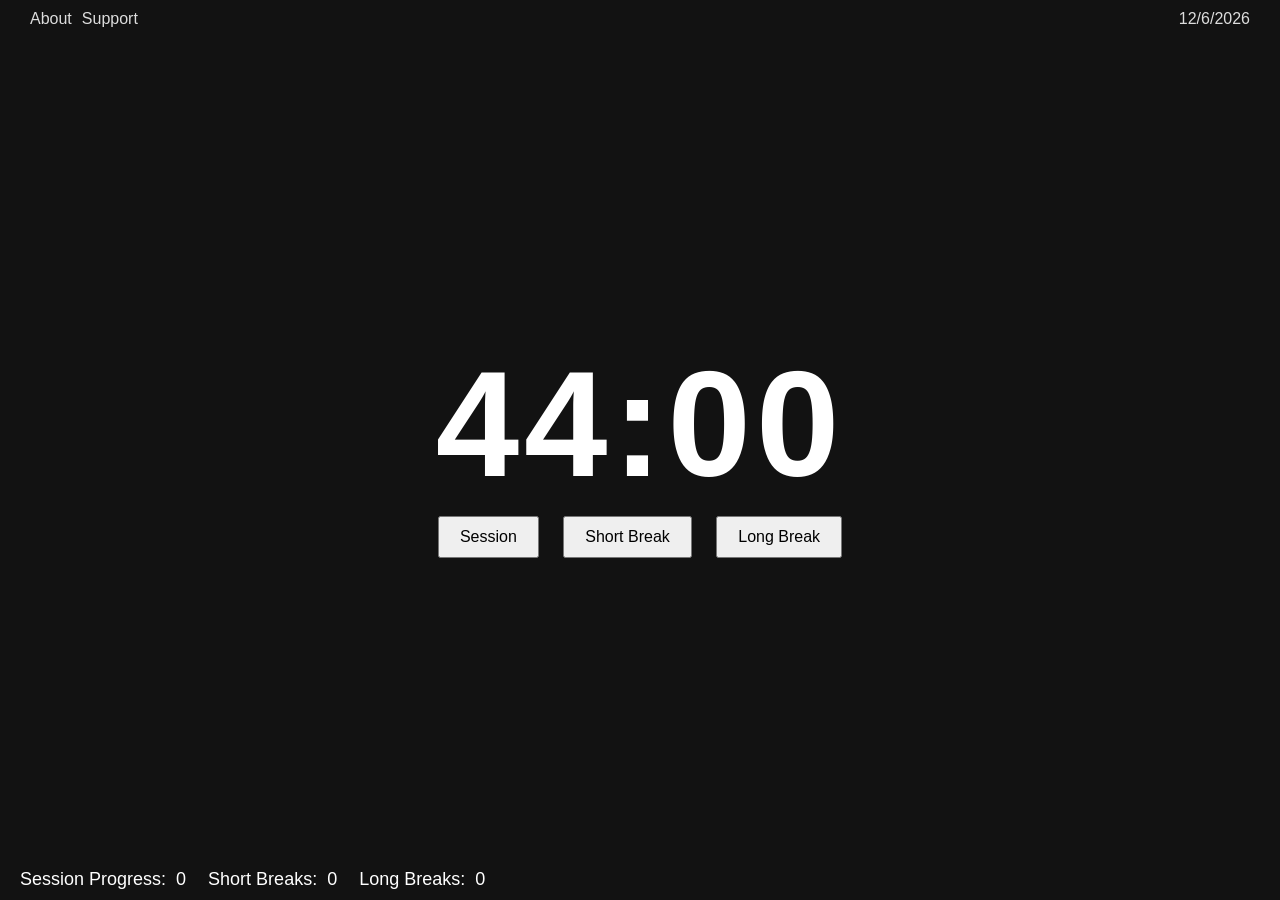
==== index.html @ dd266287 "Updated timer" ====
<!DOCTYPE html>
<html>
<head>
    <title>FLow Fluent - A Pomodoro Timer </title>
    <link rel="stylesheet" type="text/css" href="style.css">
</head>
<body>
    <div class="top-left-controls">
        <a href="about.html" class="about-link">About</a>
        <a href="support.html" class="about-link">Support</a>
    </div>

    <div class="top-right-controls">
        <div id="current-date"></div>
    </div>

    <div class="container">
        <div class="pomodoro">
            <div id="timer-display">44:00</div>
            <button id="start-timer">Session</button>
            <button id="short-break">Short Break</button>
            <button id="long-break">Long Break</button>
            <button id="reset-timer" style="display:none;">Reset</button>
        </div>
    </div>

    <div class="bottom-left-controls">
        <div class="progress-container">
            <div class="session-progress">
                <span class="session-progress-label">Session Progress:</span>
                <span id="session-counter">0</span>
            </div>
            <div class="break-progress">
                <span class="break-progress-label">Short Breaks:</span>
                <span id="short-break-counter">0</span>
            </div>
            <div class="break-progress">
                <span class="break-progress-label">Long Breaks:</span>
                <span id="long-break-counter">0</span>
            </div>
        </div>
    </div>

    <script src="script.js"></script>
</body>
</html>
---- style.css ----
body {
    color: white;
    background-color: #121212;
    font-family: Arial, sans-serif;
    margin: 0;
    padding: 0;
    display: flex;
    flex-direction: column;
    align-items: center;
}

.top-left-controls, .top-right-controls {
    position: fixed;
    top: 10px;
    display: flex;
    align-items: center;
    color: #ddd;
}

.top-left-controls {
    left: 30px;
}

.top-right-controls {
    right: 30px;
}

.about-link {
    text-decoration: none;
    color: #ddd;
    font-size: 16px;
    transition: color 0.3s;
}

.about-link:hover {
    color: #fff;
}

.container {
    display: flex;
    flex-direction: column;
    justify-content: center;
    align-items: center;
    height: 100vh;
    text-align: center;
}

.pomodoro {
    margin: 20px 0;
}

#timer-display {
    font-size: 150px;
    font-weight: bold;
    color: #fff;
    letter-spacing: 5px;
    margin: 0;
}

.pomodoro button {
    padding: 10px 20px;
    font-size: 16px;
    margin: 5px 10px;
    cursor: pointer;
}

.bottom-left-controls {
    position: fixed;
    bottom: 10px;
    left: 20px;
}

.progress-container {
    display: flex;
    gap: 12px;
}

.session-progress, .break-progress {
    display: flex;
    align-items: center;
}

.session-progress-label, .break-progress-label,
#session-counter, #short-break-counter, #long-break-counter {
    font-size: 18px;
    margin-right: 10px;
}

@media screen and (max-width: 600px) {
    #timer-display {
        font-size: 80px;
        letter-spacing: 2px;
    }

    .top-left-controls, .top-right-controls {
        left: 10px;
        right: auto;
        top: 5px;
    }

    .about-link, #current-date {
        font-size: 14px;
    }
}

.about-link, .support-link {
    text-decoration: none;
    color: #ddd;
    font-size: 16px;
    margin-right: 10px; /* Added space between links */
    transition: color 0.3s;
}

.about-link:hover, .support-link:hover {
    color: #fff;
}
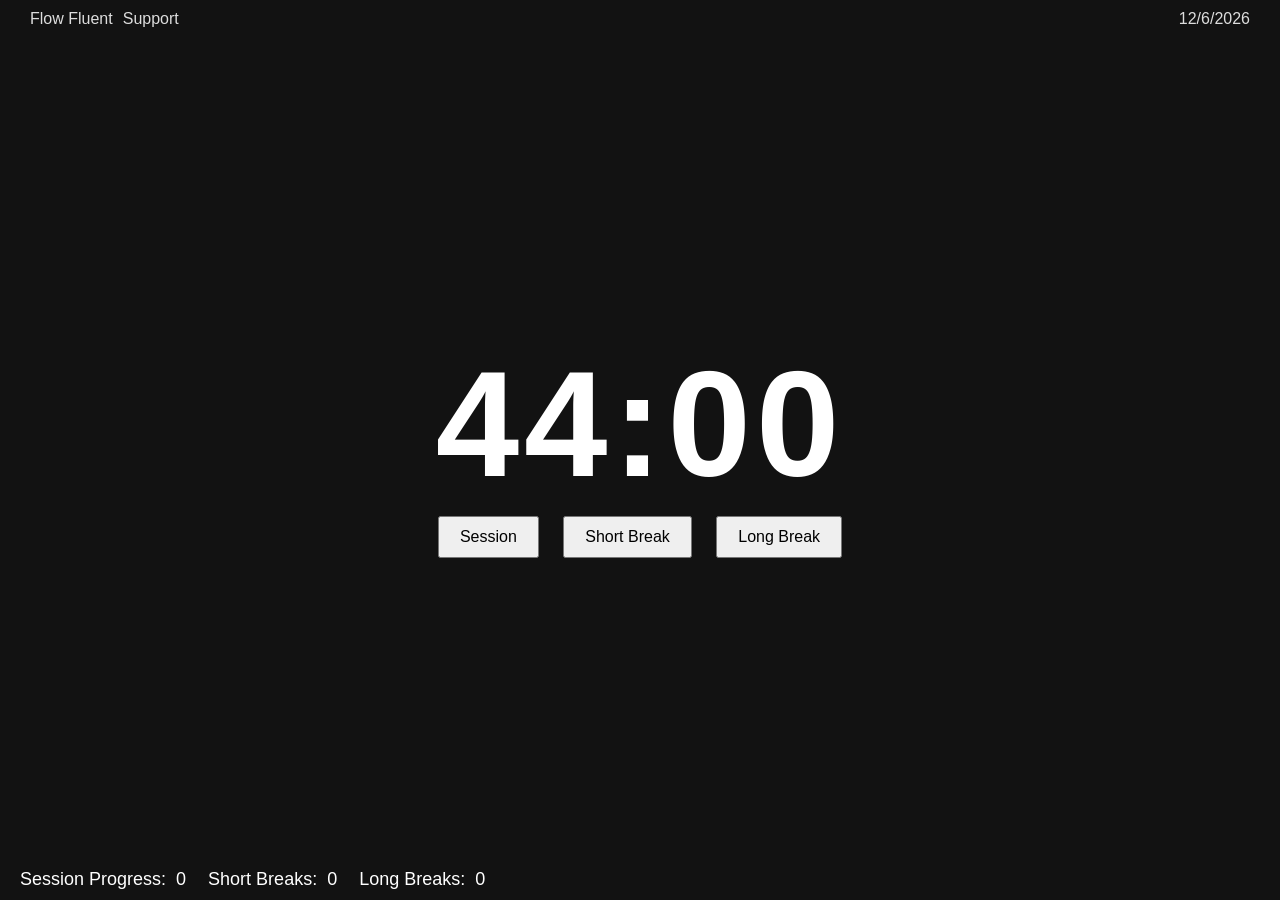
==== commit 931ac943: "Updated timer" ====
--- a/index.html
+++ b/index.html
@@ -6,7 +6,7 @@
 </head>
 <body>
     <div class="top-left-controls">
-        <a href="about.html" class="about-link">About</a>
+        <a href="about.html" class="about-link">Flow Fluent</a>
         <a href="support.html" class="about-link">Support</a>
     </div>
 
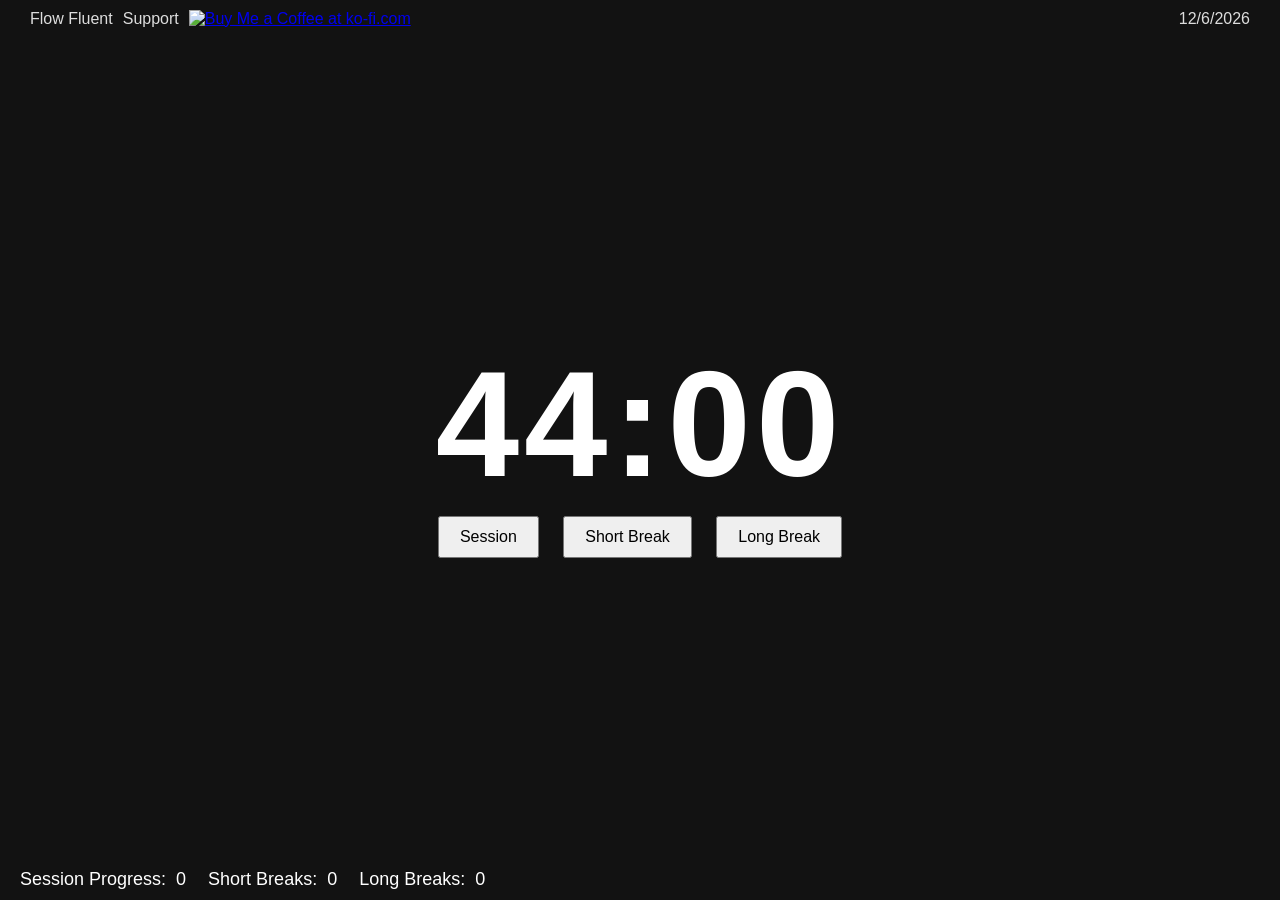
==== commit 9c35a909: "Updated timer" ====
--- a/index.html
+++ b/index.html
@@ -8,6 +8,7 @@
     <div class="top-left-controls">
         <a href="about.html" class="about-link">Flow Fluent</a>
         <a href="support.html" class="about-link">Support</a>
+        <a href='https://ko-fi.com/F1F4XSUQA' target='_blank'><img height='36' style='border:0px;height:36px;' src='https://storage.ko-fi.com/cdn/kofi4.png?v=3' border='0' alt='Buy Me a Coffee at ko-fi.com' /></a>
     </div>
 
     <div class="top-right-controls">
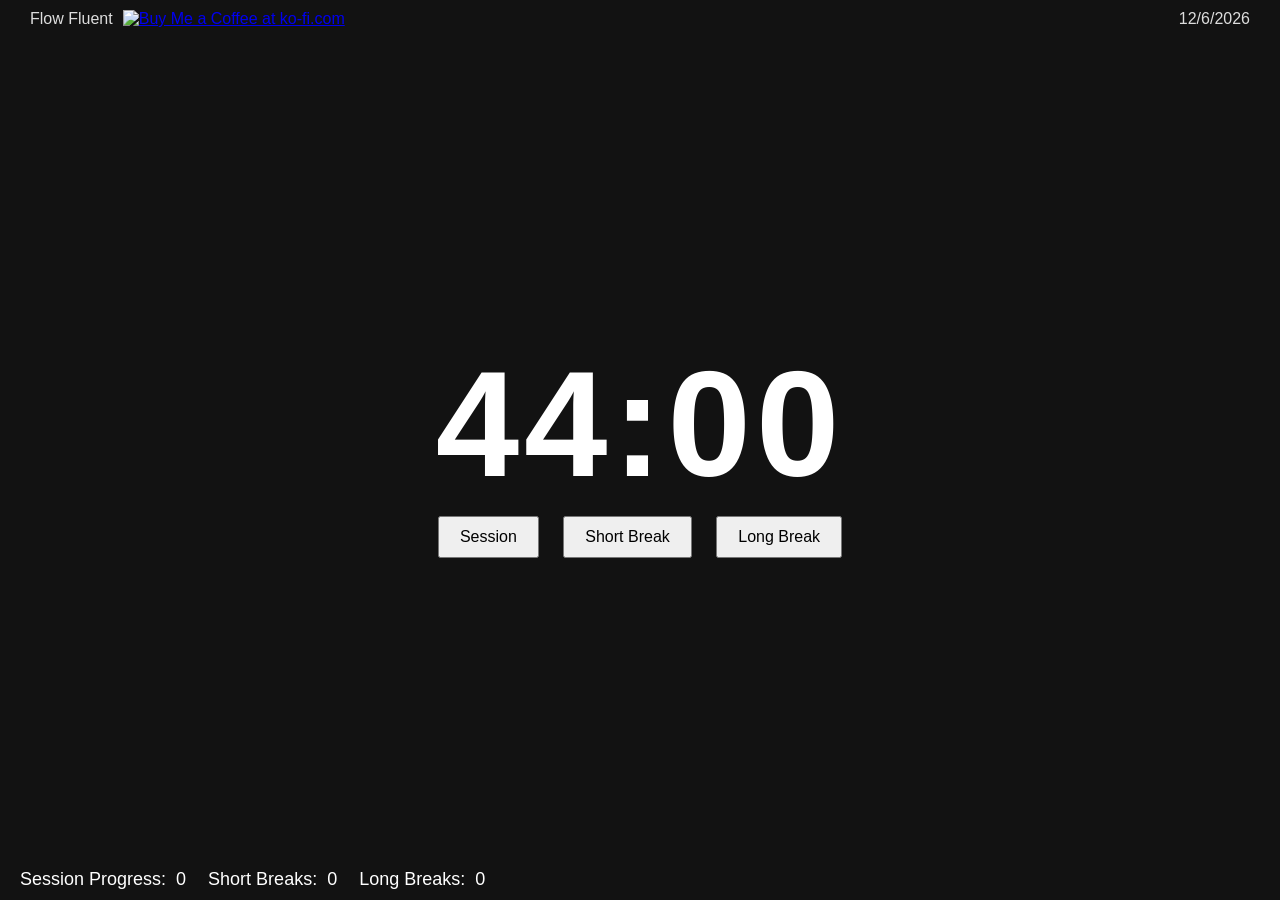
==== commit 80715355: "Updated timer" ====
--- a/index.html
+++ b/index.html
@@ -7,7 +7,6 @@
 <body>
     <div class="top-left-controls">
         <a href="about.html" class="about-link">Flow Fluent</a>
-        <a href="support.html" class="about-link">Support</a>
         <a href='https://ko-fi.com/F1F4XSUQA' target='_blank'><img height='36' style='border:0px;height:36px;' src='https://storage.ko-fi.com/cdn/kofi4.png?v=3' border='0' alt='Buy Me a Coffee at ko-fi.com' /></a>
     </div>
 
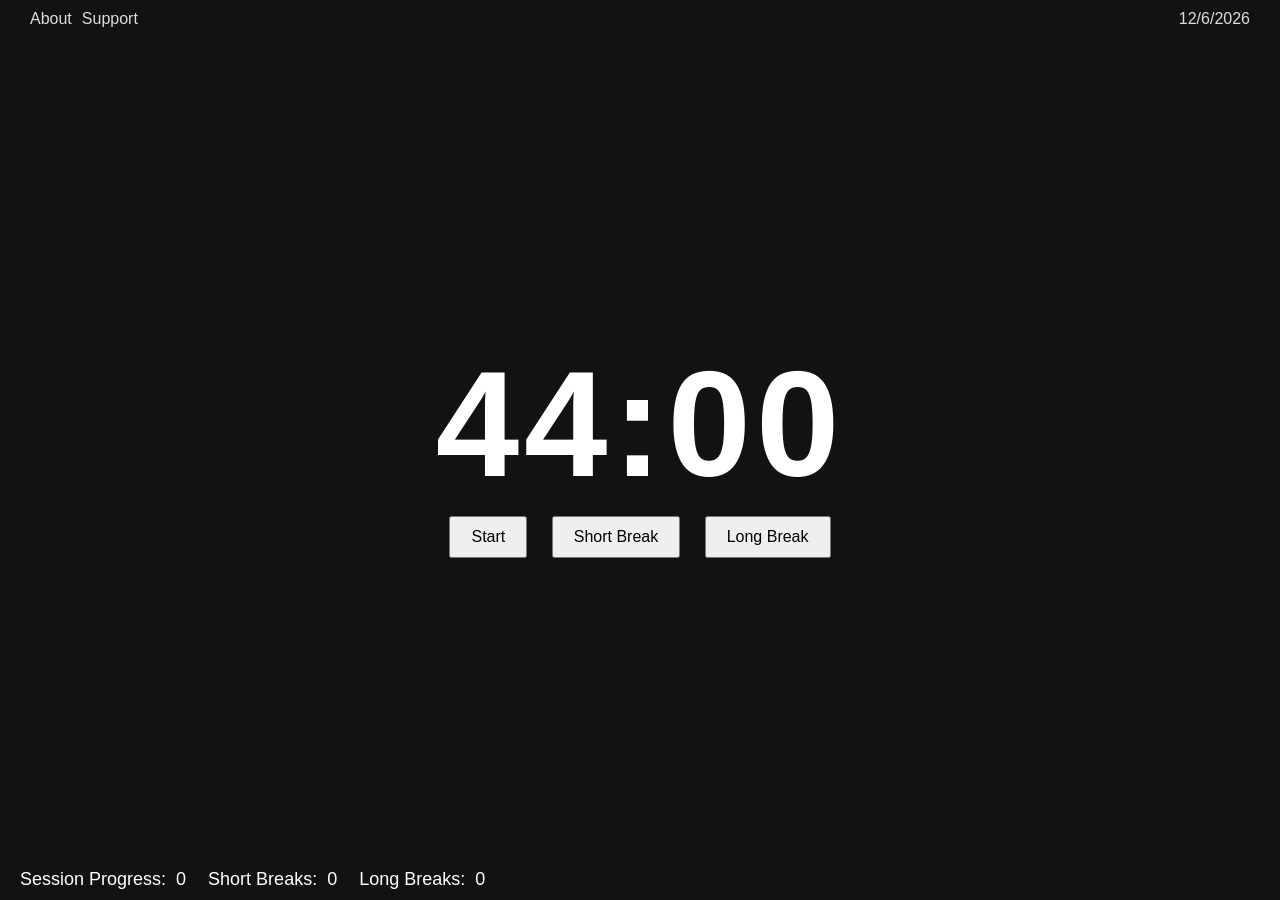
==== commit 976a5679: "added favicon" ====
--- a/index.html
+++ b/index.html
@@ -1,13 +1,17 @@
 <!DOCTYPE html>
 <html>
 <head>
-    <title>FLow Fluent - A Pomodoro Timer </title>
+    <title>Pomodoro Timer</title>
     <link rel="stylesheet" type="text/css" href="style.css">
+    <meta charset="UTF-8">
+    <meta name="viewport" content="width=device-width, initial-scale=1.0">
+     <!-- Favicon link -->
+    <link rel="icon" type="image/png" href="favicon.png">
 </head>
 <body>
     <div class="top-left-controls">
-        <a href="about.html" class="about-link">Flow Fluent</a>
-        <a href='https://ko-fi.com/F1F4XSUQA' target='_blank'><img height='36' style='border:0px;height:36px;' src='https://storage.ko-fi.com/cdn/kofi4.png?v=3' border='0' alt='Buy Me a Coffee at ko-fi.com' /></a>
+        <a href="about.html" class="about-link">About</a>
+        <a href="support.html" class="about-link">Support</a>
     </div>
 
     <div class="top-right-controls">
@@ -17,9 +21,9 @@
     <div class="container">
         <div class="pomodoro">
             <div id="timer-display">44:00</div>
-            <button id="start-timer">Session</button>
-            <button id="short-break">Short Break</button>
-            <button id="long-break">Long Break</button>
+            <button id="start-timer">Start</button>
+            <button id="short-break">Short Break </button>
+            <button id="long-break">Long Break </button>
             <button id="reset-timer" style="display:none;">Reset</button>
         </div>
     </div>
@@ -44,3 +48,4 @@
     <script src="script.js"></script>
 </body>
 </html>
+
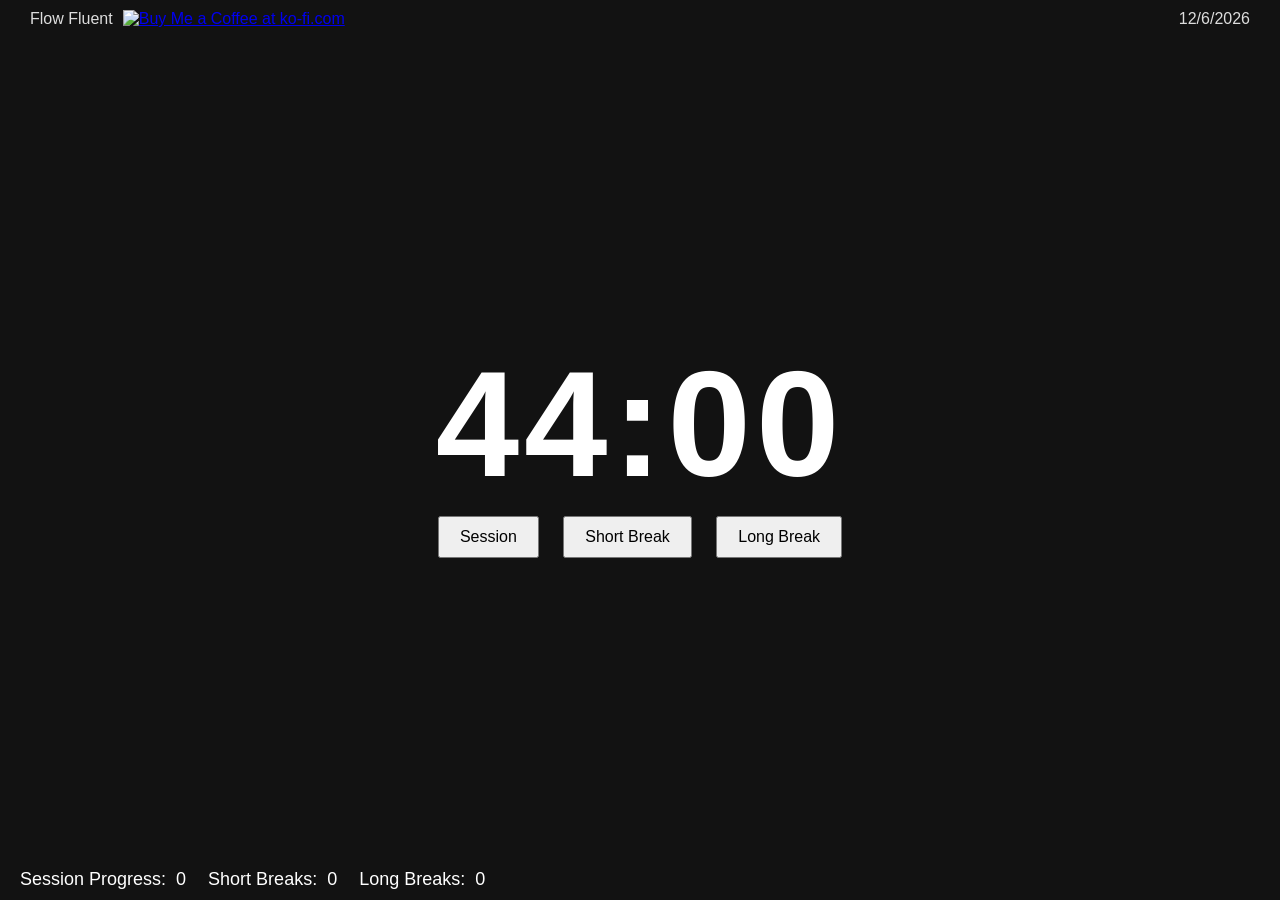
==== commit 06a158f6: "reverted back to previous state for index.html" ====
--- a/index.html
+++ b/index.html
@@ -1,7 +1,7 @@
 <!DOCTYPE html>
 <html>
 <head>
-    <title>Pomodoro Timer</title>
+    <title>FLow Fluent - A Pomodoro Timer </title>
     <link rel="stylesheet" type="text/css" href="style.css">
     <meta charset="UTF-8">
     <meta name="viewport" content="width=device-width, initial-scale=1.0">
@@ -10,8 +10,8 @@
 </head>
 <body>
     <div class="top-left-controls">
-        <a href="about.html" class="about-link">About</a>
-        <a href="support.html" class="about-link">Support</a>
+        <a href="about.html" class="about-link">Flow Fluent</a>
+        <a href='https://ko-fi.com/F1F4XSUQA' target='_blank'><img height='36' style='border:0px;height:36px;' src='https://storage.ko-fi.com/cdn/kofi4.png?v=3' border='0' alt='Buy Me a Coffee at ko-fi.com' /></a>
     </div>
 
     <div class="top-right-controls">
@@ -21,9 +21,9 @@
     <div class="container">
         <div class="pomodoro">
             <div id="timer-display">44:00</div>
-            <button id="start-timer">Start</button>
-            <button id="short-break">Short Break </button>
-            <button id="long-break">Long Break </button>
+            <button id="start-timer">Session</button>
+            <button id="short-break">Short Break</button>
+            <button id="long-break">Long Break</button>
             <button id="reset-timer" style="display:none;">Reset</button>
         </div>
     </div>
@@ -47,5 +47,4 @@
 
     <script src="script.js"></script>
 </body>
-</html>
-
+</html>
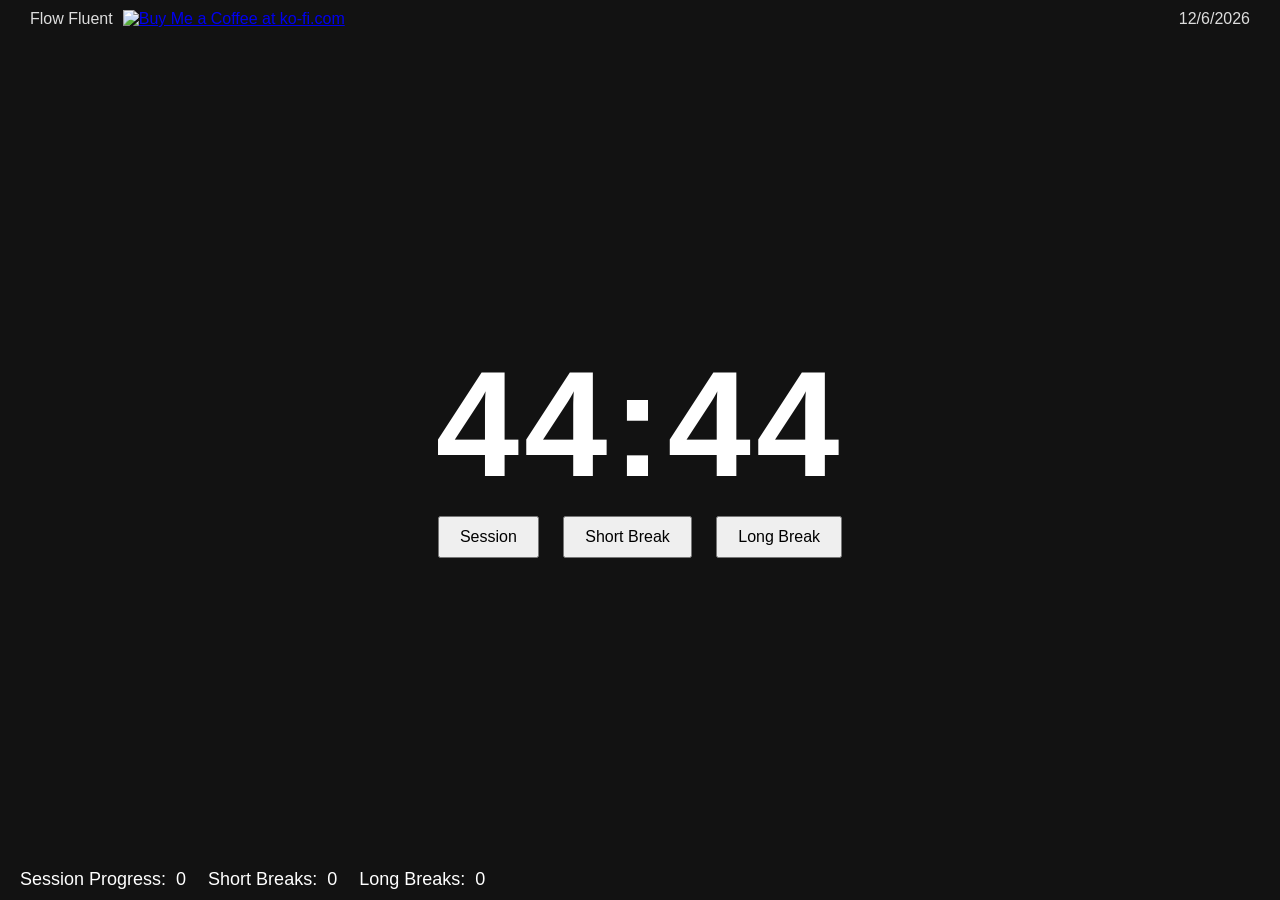
==== commit 53510a05: "updated timer display" ====
--- a/index.html
+++ b/index.html
@@ -3,10 +3,6 @@
 <head>
     <title>FLow Fluent - A Pomodoro Timer </title>
     <link rel="stylesheet" type="text/css" href="style.css">
-    <meta charset="UTF-8">
-    <meta name="viewport" content="width=device-width, initial-scale=1.0">
-     <!-- Favicon link -->
-    <link rel="icon" type="image/png" href="favicon.png">
 </head>
 <body>
     <div class="top-left-controls">
@@ -20,7 +16,7 @@
 
     <div class="container">
         <div class="pomodoro">
-            <div id="timer-display">44:00</div>
+            <div id="timer-display">44:44</div>
             <button id="start-timer">Session</button>
             <button id="short-break">Short Break</button>
             <button id="long-break">Long Break</button>
